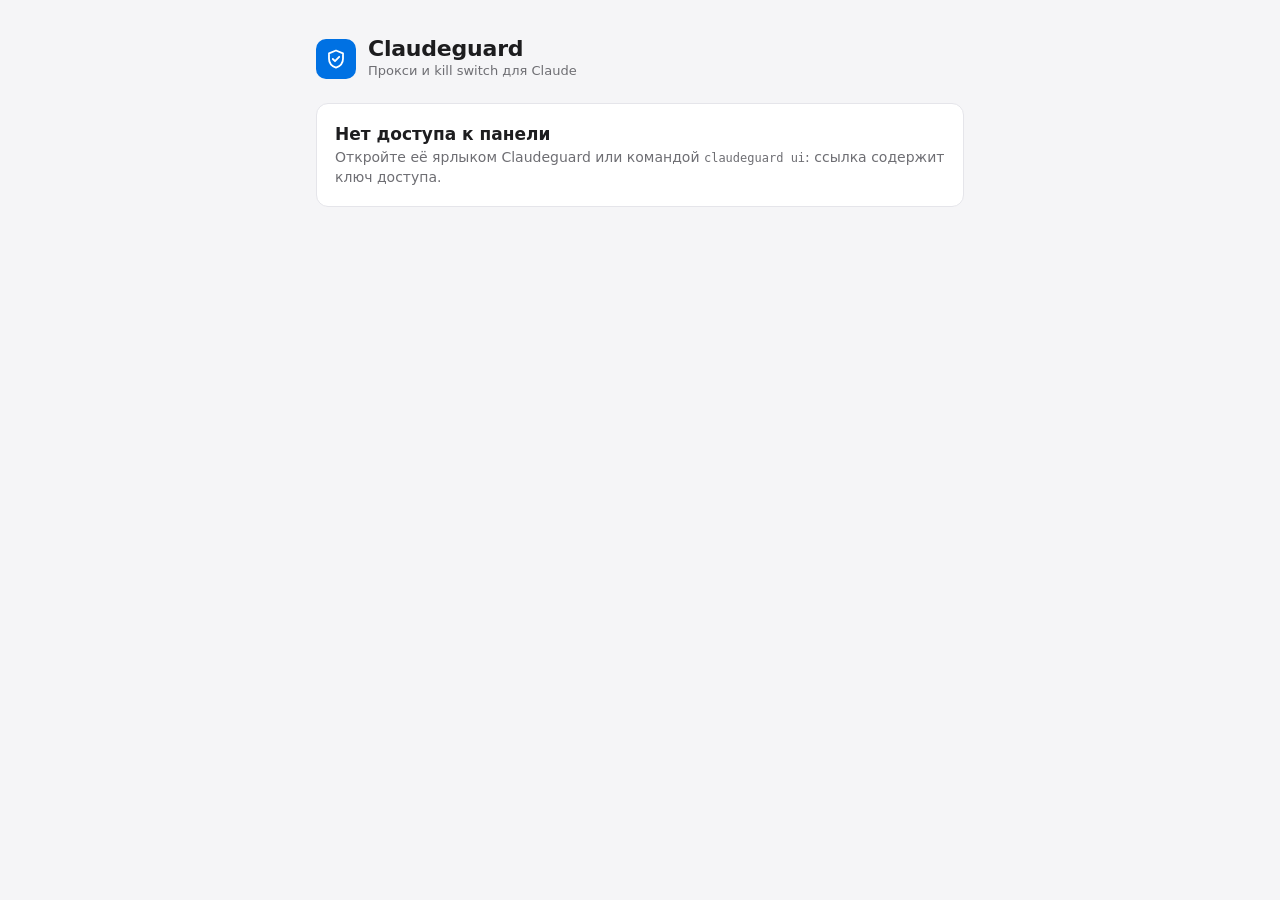
==== ui/index.html @ 9224d876 "claudeguard 0.2.0: proxy and kill switch for Claude Routes the Claude desktop app and Claude Code th" ====
<!doctype html>
<html lang="ru">
<head>
<meta charset="utf-8">
<meta name="viewport" content="width=device-width, initial-scale=1">
<meta name="color-scheme" content="light dark">
<title>Claudeguard</title>
<link rel="stylesheet" href="/ui/app.css">
<script src="/ui/app.js" defer></script>
</head>
<body>
<main class="page">

<header class="head">
  <span class="appicon" aria-hidden="true">
    <svg width="22" height="22" viewBox="0 0 22 22" fill="none"><path d="M11 2.5 4 5.3v5.4c0 4.2 3 7.5 7 9 4-1.5 7-4.8 7-9V5.3l-7-2.8Z" stroke="#fff" stroke-width="1.8" stroke-linejoin="round"/><path d="m7.8 11 2.2 2.2 4.2-4.4" stroke="#fff" stroke-width="1.8" stroke-linecap="round" stroke-linejoin="round"/></svg>
  </span>
  <div>
    <h1>Claudeguard</h1>
    <p class="sub">Прокси и kill switch для Claude</p>
  </div>
</header>

<section id="noauth" class="group pad" hidden>
  <p class="title">Нет доступа к панели</p>
  <p class="muted">Откройте её ярлыком Claudeguard или командой <code>claudeguard ui</code>: ссылка содержит ключ доступа.</p>
</section>

<div id="app" hidden>

<section class="group" aria-live="polite">
  <div class="status">
    <span id="st-badge" class="badge" aria-hidden="true"></span>
    <div class="status-body">
      <p id="st-title" class="title"></p>
      <p id="st-detail" class="muted2"></p>
      <code id="st-error" class="errbox" hidden></code>
      <div id="st-actions" class="actions"></div>
    </div>
  </div>
  <div id="route" class="route" role="img"></div>
</section>

<section aria-labelledby="servers-h">
  <div class="group-head">
    <h2 id="servers-h">Серверы</h2>
    <button id="test-all" class="textbtn" type="button">Проверить все</button>
  </div>
  <div class="group">
    <ul id="servers" class="list"></ul>
    <button id="add" class="row addrow" type="button">Добавить сервер…</button>
  </div>
  <p class="foot">Нажмите на сервер, чтобы пустить Claude через него. Переключение происходит сразу, без перезапуска Claude.</p>
</section>

<section aria-labelledby="ks-h">
  <div class="group-head"><h2 id="ks-h">Защита</h2></div>
  <div class="group">
    <div class="row">
      <svg class="rowicon" width="20" height="20" viewBox="0 0 20 20" fill="none" aria-hidden="true"><rect x="3.5" y="8.5" width="13" height="9" rx="2" stroke="currentColor" stroke-width="1.5"/><path d="M6.5 8.5V6.3a3.5 3.5 0 0 1 7 0v2.2" stroke="currentColor" stroke-width="1.5"/></svg>
      <span class="grow"><span class="rowtitle">Kill switch</span><span id="ks-detail" class="muted small"></span></span>
      <span id="ks-state" class="small strong"></span>
    </div>
    <div class="row">
      <span class="grow">
        <span class="rowtitle" id="tun-label">Пускать через VPN на этом компьютере</span>
        <span class="muted small">Когда VPN включён, Claude может идти и через него. Без VPN всё по-прежнему только через сервер выше.</span>
      </span>
      <button id="tun" class="switch" type="button" role="switch" aria-checked="false" aria-labelledby="tun-label"><span></span></button>
    </div>
    <label class="row" for="extra">
      <span class="grow">
        <span class="rowtitle">Дополнительные сети</span>
        <span class="muted small">Ещё адреса, куда Claude нельзя ходить напрямую. Через запятую, например 203.0.113.0/24.</span>
      </span>
      <input id="extra" class="field narrow" type="text" placeholder="Не заданы" spellcheck="false" autocomplete="off">
    </label>
    <div id="fw-bar" class="applybar" hidden>
      <span id="fw-note" class="muted small"></span>
      <span class="actions">
        <button id="fw-cancel" class="btn" type="button">Отменить</button>
        <button id="fw-apply" class="btn primary" type="button">Применить</button>
      </span>
    </div>
  </div>
</section>

<footer class="footer">
  <span id="ver"></span>
  <button id="recheck" class="textbtn" type="button">Проверить защиту</button>
</footer>

</div>
</main>

<dialog id="sheet" aria-labelledby="sheet-h">
  <div class="sheet-body">
    <h2 id="sheet-h">Новый сервер</h2>
    <div class="seg" role="radiogroup" aria-label="Тип">
      <button type="button" role="radio" data-kind="ssh">SSH-хост</button>
      <button type="button" role="radio" data-kind="socks5">SOCKS5</button>
      <button type="button" role="radio" data-kind="http">HTTP</button>
    </div>
    <div id="f-ssh" class="fieldset">
      <label for="host">SSH-хост</label>
      <input id="host" class="field" type="text" placeholder="vd-poland или user@1.2.3.4" spellcheck="false" autocomplete="off">
      <span id="chips-label" class="muted small">Из ~/.ssh/config:</span>
      <div id="chips" class="chips"></div>
      <span class="muted small">Нужен вход по ключу без пароля: Claudeguard сам держит туннель ssh -D и переподключает его.</span>
    </div>
    <div id="f-proxy" class="fieldset" hidden>
      <label for="addr">Адрес прокси</label>
      <input id="addr" class="field mono" type="text" spellcheck="false" autocomplete="off">
      <span id="addr-hint" class="muted small"></span>
    </div>
    <div class="fieldset">
      <label for="pname">Название</label>
      <input id="pname" class="field" type="text" placeholder="Как показывать в списке" autocomplete="off">
    </div>
    <p id="sheet-err" class="err small" role="alert" hidden></p>
  </div>
  <div class="sheet-actions">
    <button id="sheet-del" class="btn danger" type="button" hidden>Удалить</button>
    <span class="grow"></span>
    <button id="sheet-cancel" class="btn" type="button">Отменить</button>
    <button id="sheet-ok" class="btn primary" type="button">Добавить</button>
  </div>
</dialog>
</body>
</html>
---- ui/app.css ----
:root {
  --bg: #F5F5F7;
  --card: #FFFFFF;
  --text: #1D1D1F;
  --text2: #3A3A3C;
  --muted: #6E6E73;
  --border: #E5E5EA;
  --sep: #F0F0F2;
  --fill: #F0F0F2;
  --subtle: #FBFBFD;
  --field-border: #D2D2D7;
  --primary: #0071E3;
  --primary-hover: #0077ED;
  --link: #0066CC;
  --ok: #1E8E3E;
  --ok-bg: #E3F5E8;
  --warn: #B25000;
  --warn-bg: #FFF1E0;
  --warn-line: #E8A35C;
  --danger: #D70015;
  --switch: #34C759;
  --switch-off: #E9E9EB;
  --chip-bg: #E8F1FD;
  --chip-text: #0058B0;
  --seg-bg: #EEEEF0;
  --seg-on: #FFFFFF;
  --backdrop: rgba(0, 0, 0, .28);
  --font: -apple-system, BlinkMacSystemFont, "SF Pro Text", "Segoe UI Variable Text", "Segoe UI", system-ui, sans-serif;
  --mono: ui-monospace, "SF Mono", Menlo, Consolas, monospace;
  color-scheme: light;
}

@media (prefers-color-scheme: dark) {
  :root {
    --bg: #1C1C1E;
    --card: #2C2C2E;
    --text: #F5F5F7;
    --text2: #D1D1D6;
    --muted: #98989D;
    --border: #3A3A3C;
    --sep: #3A3A3C;
    --fill: #3A3A3C;
    --subtle: #242426;
    --field-border: #48484A;
    --primary: #0A84FF;
    --primary-hover: #409CFF;
    --link: #4DA3FF;
    --ok: #30D158;
    --ok-bg: #1E3A26;
    --warn: #FF9F0A;
    --warn-bg: #3D2A12;
    --warn-line: #A8691F;
    --danger: #FF453A;
    --switch: #30D158;
    --switch-off: #48484A;
    --chip-bg: #10304F;
    --chip-text: #8CC4FF;
    --seg-bg: #1C1C1E;
    --seg-on: #636366;
    --backdrop: rgba(0, 0, 0, .5);
    color-scheme: dark;
  }
}

* { box-sizing: border-box; }
html { background: var(--bg); }
body {
  margin: 0;
  background: var(--bg);
  color: var(--text);
  font: 14px/1.45 var(--font);
  -webkit-font-smoothing: antialiased;
}
button, input { font: inherit; color: inherit; }
button { cursor: pointer; }
button:disabled { cursor: default; opacity: .5; }
:focus-visible { outline: 3px solid color-mix(in srgb, var(--primary) 45%, transparent); outline-offset: 1px; }
code { font-family: var(--mono); font-size: 12px; }
[hidden] { display: none !important; }

.page { max-width: 680px; margin: 0 auto; padding: 36px 16px 56px; display: flex; flex-direction: column; gap: 22px; }
#app { display: flex; flex-direction: column; gap: 22px; }

.head { display: flex; align-items: center; gap: 12px; }
.appicon { width: 40px; height: 40px; border-radius: 10px; background: var(--primary); display: inline-flex; align-items: center; justify-content: center; flex: none; }
h1 { margin: 0; font-size: 22px; line-height: 1.2; font-weight: 700; letter-spacing: -0.01em; }
.sub { margin: 0; font-size: 13px; color: var(--muted); }

.group { background: var(--card); border: 1px solid var(--border); border-radius: 12px; overflow: hidden; }
.group.pad { padding: 18px; }
.group-head { display: flex; align-items: baseline; justify-content: space-between; padding: 0 4px 8px; }
h2 { margin: 0; font-size: 13px; font-weight: 600; color: var(--muted); }
.foot { margin: 8px 4px 0; font-size: 12px; color: var(--muted); }

.title { margin: 0; font-size: 17px; font-weight: 600; }
.muted { color: var(--muted); margin: 0; }
.muted2 { color: var(--text2); margin: 0; }
.small { font-size: 12px; }
.strong { font-weight: 500; }
#ks-state { white-space: nowrap; flex: none; }
.err { color: var(--danger); margin: 0; }
.grow { flex: 1 1 auto; min-width: 0; display: flex; flex-direction: column; }
.mono { font-family: var(--mono); font-size: 13px; }

.status { display: flex; flex-wrap: wrap; align-items: flex-start; gap: 14px 16px; padding: 18px; }
.status-body { flex: 1 1 300px; min-width: 0; display: flex; flex-direction: column; gap: 6px; }
.badge { width: 44px; height: 44px; border-radius: 50%; display: inline-flex; align-items: center; justify-content: center; flex: none; background: var(--fill); color: var(--muted); }
.badge.ok { background: var(--ok-bg); color: var(--ok); }
.badge.warn { background: var(--warn-bg); color: var(--warn); }
.badge.busy svg { animation: spin 1s linear infinite; }
@keyframes spin { to { transform: rotate(360deg); } }
@media (prefers-reduced-motion: reduce) { .badge.busy svg { animation: none; } }
.errbox { display: block; margin-top: 4px; padding: 8px 10px; border-radius: 6px; background: var(--bg); color: var(--text2); white-space: pre-wrap; overflow-wrap: anywhere; }
.actions { display: flex; flex-wrap: wrap; gap: 8px; }
.status-body .actions:not(:empty) { margin-top: 8px; }

.btn { height: 32px; padding: 0 14px; border-radius: 7px; border: 1px solid var(--field-border); background: var(--card); font-size: 13px; }
.btn:hover:not(:disabled) { background: var(--subtle); }
.btn.primary { border-color: transparent; background: var(--primary); color: #FFFFFF; font-weight: 500; }
.btn.primary:hover:not(:disabled) { background: var(--primary-hover); }
.btn.danger { color: var(--danger); }
.btn.small { height: 28px; padding: 0 10px; font-size: 12px; }
.textbtn { border: 0; background: none; padding: 0; color: var(--link); font-size: 13px; }
.textbtn:hover { text-decoration: underline; }

.route { display: flex; flex-wrap: wrap; align-items: center; gap: 8px; padding: 12px 18px 14px; border-top: 1px solid var(--sep); background: var(--subtle); font-size: 13px; }
.route .node { padding: 4px 10px; border-radius: 6px; background: var(--fill); }
.route .node.dim { color: var(--muted); }
.route .node.exit { background: var(--chip-bg); color: var(--chip-text); font-weight: 500; }
.route .link { display: inline-flex; align-items: center; gap: 6px; color: var(--chip-text); font-weight: 500; }
.route .link.broken { color: var(--warn); }
.route .arrow { color: var(--muted); }

.list { list-style: none; margin: 0; padding: 0; }
.row { display: flex; align-items: center; gap: 12px; min-height: 52px; padding: 8px 16px; border-top: 1px solid var(--sep); width: 100%; text-align: left; background: none; border-left: 0; border-right: 0; border-bottom: 0; }
.list > li:first-child .row, .group > .row:first-child { border-top: 0; }
.server { min-height: 56px; padding: 0 12px 0 14px; gap: 10px; }
.pick { flex: 1 1 auto; min-width: 0; display: flex; align-items: center; gap: 10px; border: 0; background: none; padding: 10px 0; text-align: left; }
.pick .check { width: 18px; flex: none; display: inline-flex; justify-content: center; color: var(--primary); visibility: hidden; }
.pick[aria-checked="true"] .check { visibility: visible; }
.pick[aria-checked="true"] .name { font-weight: 600; }
.pick .names { min-width: 0; display: flex; flex-direction: column; }
.pick .kind { font-size: 12px; color: var(--muted); overflow: hidden; text-overflow: ellipsis; white-space: nowrap; }
.result { font-size: 12px; color: var(--muted); text-align: right; flex: none; max-width: 40%; }
.result.ok { color: var(--ok); }
.result.bad { color: var(--warn); font-weight: 500; }
.iconbtn { width: 28px; height: 28px; border-radius: 50%; border: 0; background: none; color: var(--primary); display: inline-flex; align-items: center; justify-content: center; flex: none; }
.iconbtn:hover { background: var(--fill); }
.addrow { color: var(--link); min-height: 44px; }
.addrow:hover { background: var(--subtle); }
.empty { padding: 18px; color: var(--muted); }

.rowicon { flex: none; color: var(--text); }
.rowtitle { font-weight: 500; }
.field { height: 32px; padding: 0 10px; border-radius: 7px; border: 1px solid var(--field-border); background: var(--card); width: 100%; }
.field:focus { outline: none; border-color: var(--primary); box-shadow: 0 0 0 3px color-mix(in srgb, var(--primary) 25%, transparent); }
.field.narrow { width: 200px; flex: none; }
.switch { width: 44px; height: 26px; border-radius: 13px; border: 0; background: var(--switch-off); padding: 2px; flex: none; display: inline-flex; transition: background .15s; }
.switch span { width: 22px; height: 22px; border-radius: 50%; background: #FFFFFF; box-shadow: 0 1px 3px rgba(0,0,0,.25); transition: transform .15s; }
.switch[aria-checked="true"] { background: var(--switch); }
.switch[aria-checked="true"] span { transform: translateX(18px); }
.applybar { display: flex; flex-wrap: wrap; align-items: center; justify-content: space-between; gap: 10px; padding: 12px 16px; border-top: 1px solid var(--sep); background: var(--subtle); }
.applybar .muted { flex: 1 1 260px; }
.ok-text { color: var(--ok); }
.warn-text { color: var(--warn); }

.footer { display: flex; justify-content: space-between; align-items: center; padding: 0 4px; font-size: 12px; color: var(--muted); }

dialog { border: 0; padding: 0; border-radius: 12px; width: min(460px, calc(100vw - 32px)); background: var(--card); color: var(--text); box-shadow: 0 24px 60px rgba(0,0,0,.22), 0 0 0 1px rgba(0,0,0,.06); }
dialog::backdrop { background: var(--backdrop); }
.sheet-body { padding: 22px 22px 6px; display: flex; flex-direction: column; gap: 16px; }
.sheet-body h2 { font-size: 17px; color: var(--text); }
.sheet-actions { display: flex; flex-wrap: wrap; align-items: center; gap: 8px; padding: 16px 22px 18px; }
.sheet-actions .grow { flex-direction: row; }
.fieldset { display: flex; flex-direction: column; gap: 6px; }
.fieldset label { font-size: 13px; font-weight: 500; }
.seg { display: grid; grid-template-columns: repeat(3, minmax(0, 1fr)); padding: 2px; border-radius: 8px; background: var(--seg-bg); }
.seg button { height: 30px; border: 0; border-radius: 6px; background: transparent; font-size: 13px; }
.seg button[aria-checked="true"] { background: var(--seg-on); box-shadow: 0 1px 2px rgba(0,0,0,.15); font-weight: 600; }
.chips { display: flex; flex-wrap: wrap; gap: 6px; }
.chips button { height: 28px; padding: 0 10px; border-radius: 14px; border: 1px solid var(--field-border); background: var(--card); font-size: 12px; }
.chips button[aria-pressed="true"] { background: var(--chip-bg); border-color: var(--primary); color: var(--chip-text); }

@media (max-width: 520px) {
  .page { padding-top: 24px; }
  .field.narrow { width: 100%; }
  label.row { flex-wrap: wrap; }
  .result { max-width: 34%; }
}
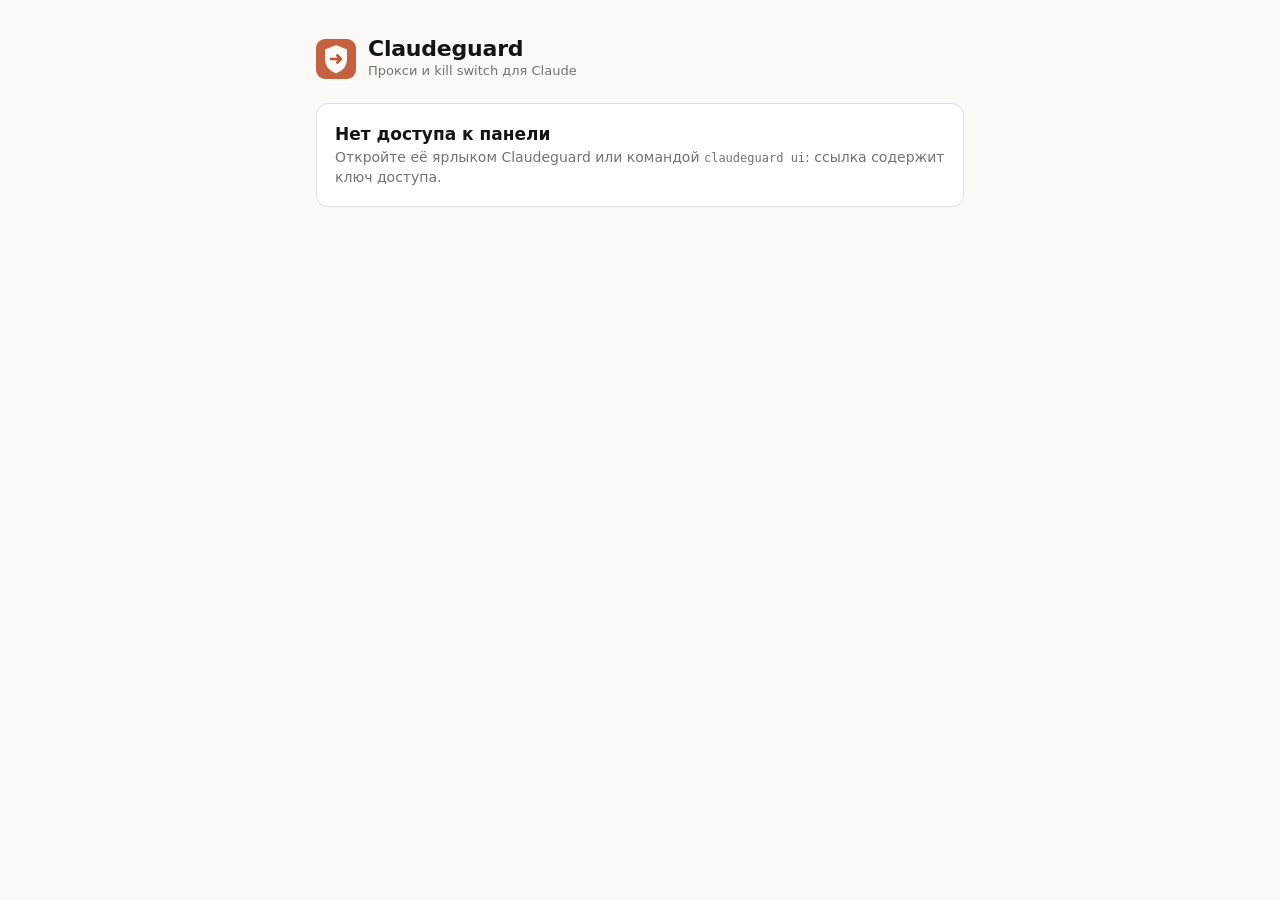
==== commit a2cc9508: "claudeguard 0.3.0: SSH server setup, tray icon, security fixes Set up a new SSH server from the pane" ====
--- a/ui/index.html
+++ b/ui/index.html
@@ -5,6 +5,7 @@
 <meta name="viewport" content="width=device-width, initial-scale=1">
 <meta name="color-scheme" content="light dark">
 <title>Claudeguard</title>
+<link rel="icon" type="image/svg+xml" href="/ui/icon.svg">
 <link rel="stylesheet" href="/ui/app.css">
 <script src="/ui/app.js" defer></script>
 </head>
@@ -12,9 +13,7 @@
 <main class="page">
 
 <header class="head">
-  <span class="appicon" aria-hidden="true">
-    <svg width="22" height="22" viewBox="0 0 22 22" fill="none"><path d="M11 2.5 4 5.3v5.4c0 4.2 3 7.5 7 9 4-1.5 7-4.8 7-9V5.3l-7-2.8Z" stroke="#fff" stroke-width="1.8" stroke-linejoin="round"/><path d="m7.8 11 2.2 2.2 4.2-4.4" stroke="#fff" stroke-width="1.8" stroke-linecap="round" stroke-linejoin="round"/></svg>
-  </span>
+  <img class="appicon" src="/ui/icon.svg" alt="" width="40" height="40">
   <div>
     <h1>Claudeguard</h1>
     <p class="sub">Прокси и kill switch для Claude</p>
@@ -87,6 +86,12 @@
 
 <footer class="footer">
   <span id="ver"></span>
+  <span class="grow"></span>
+  <span id="theme" class="theme" role="radiogroup" aria-label="Тема">
+    <button type="button" role="radio" data-theme="auto">Авто</button>
+    <button type="button" role="radio" data-theme="light">Светлая</button>
+    <button type="button" role="radio" data-theme="dark">Тёмная</button>
+  </span>
   <button id="recheck" class="textbtn" type="button">Проверить защиту</button>
 </footer>
 
@@ -94,19 +99,36 @@
 </main>
 
 <dialog id="sheet" aria-labelledby="sheet-h">
+
+<div id="v-form">
   <div class="sheet-body">
     <h2 id="sheet-h">Новый сервер</h2>
     <div class="seg" role="radiogroup" aria-label="Тип">
-      <button type="button" role="radio" data-kind="ssh">SSH-хост</button>
+      <button type="button" role="radio" data-kind="ssh">SSH-сервер</button>
       <button type="button" role="radio" data-kind="socks5">SOCKS5</button>
       <button type="button" role="radio" data-kind="http">HTTP</button>
+    </div>
+    <div id="ssh-mode" class="choice" role="radiogroup" aria-label="Как подключаться">
+      <button type="button" role="radio" data-mode="new"><span class="radio"></span><span><b>Настроить новый сервер</b><small>Есть адрес и пароль. Claudeguard сам поставит ключ</small></span></button>
+      <button type="button" role="radio" data-mode="config"><span class="radio"></span><span><b>Уже настроен в ~/.ssh/config</b><small id="mode-config-hint">Вход по ключу уже работает</small></span></button>
+    </div>
+    <div id="f-new" class="fieldset">
+      <label for="n-host">Адрес сервера</label>
+      <input id="n-host" class="field" type="text" placeholder="1.2.3.4 или server.example.com" spellcheck="false" autocomplete="off">
+      <div class="row2">
+        <div class="fieldset"><label for="n-user">Пользователь</label><input id="n-user" class="field" type="text" value="root" spellcheck="false" autocomplete="off"></div>
+        <div class="fieldset"><label for="n-port">Порт</label><input id="n-port" class="field" type="text" inputmode="numeric" value="22" autocomplete="off"></div>
+      </div>
+      <label for="n-pass">Пароль</label>
+      <input id="n-pass" class="field" type="password" autocomplete="off">
+      <span class="muted small">Нужен один раз, чтобы поставить на сервер ключ Claudeguard. Пароль нигде не сохраняется.</span>
     </div>
     <div id="f-ssh" class="fieldset">
       <label for="host">SSH-хост</label>
       <input id="host" class="field" type="text" placeholder="vd-poland или user@1.2.3.4" spellcheck="false" autocomplete="off">
       <span id="chips-label" class="muted small">Из ~/.ssh/config:</span>
       <div id="chips" class="chips"></div>
-      <span class="muted small">Нужен вход по ключу без пароля: Claudeguard сам держит туннель ssh -D и переподключает его.</span>
+      <span id="ssh-hint" class="muted small">Нужен вход по ключу без пароля: Claudeguard сам держит туннель ssh -D и переподключает его.</span>
     </div>
     <div id="f-proxy" class="fieldset" hidden>
       <label for="addr">Адрес прокси</label>
@@ -117,7 +139,8 @@
       <label for="pname">Название</label>
       <input id="pname" class="field" type="text" placeholder="Как показывать в списке" autocomplete="off">
     </div>
-    <p id="sheet-err" class="err small" role="alert" hidden></p>
+    <p id="sheet-err" class="warn-strong" role="alert" hidden></p>
+    <p id="sheet-err-hint" class="muted small" hidden></p>
   </div>
   <div class="sheet-actions">
     <button id="sheet-del" class="btn danger" type="button" hidden>Удалить</button>
@@ -125,6 +148,66 @@
     <button id="sheet-cancel" class="btn" type="button">Отменить</button>
     <button id="sheet-ok" class="btn primary" type="button">Добавить</button>
   </div>
+</div>
+
+<div id="v-key" hidden>
+  <div class="sheet-body">
+    <h2>Это тот сервер?</h2>
+    <p id="key-text" class="muted2"></p>
+    <div class="fp"><span id="key-type" class="k"></span><code id="key-fp"></code></div>
+    <div class="fieldset">
+      <span class="muted small">Отпечаток на сервере (в консоли хостера):</span>
+      <code id="key-cmd" class="cmd"></code>
+    </div>
+    <p id="key-err" class="warn-strong" role="alert" hidden></p>
+  </div>
+  <div class="sheet-actions">
+    <button id="key-back" class="btn" type="button">Назад</button>
+    <span class="grow"></span>
+    <button id="key-trust" class="btn primary" type="button">Доверять и подключить</button>
+  </div>
+</div>
+
+<div id="v-run" hidden>
+  <div class="sheet-body">
+    <h2 id="run-h"></h2>
+    <ul id="run-steps" class="steps"></ul>
+    <p id="run-err" class="muted2" role="alert" hidden></p>
+    <p id="run-note" class="muted small">Ключ добавляется в ~/.ssh/authorized_keys на сервере. Остальные ключи там не трогаются.</p>
+  </div>
+  <div class="sheet-actions">
+    <span class="grow"></span>
+    <button id="run-cancel" class="btn" type="button">Отменить</button>
+    <button id="run-retry" class="btn primary" type="button" hidden>Повторить</button>
+  </div>
+</div>
+
+<div id="v-done" hidden>
+  <div class="sheet-body">
+    <div class="banner"><span id="done-badge" class="badge ok" aria-hidden="true"></span>
+      <div><h2 id="done-h"></h2><p id="done-text" class="muted2"></p></div></div>
+    <dl id="done-facts" class="facts"></dl>
+  </div>
+  <div class="sheet-actions">
+    <span class="grow"></span>
+    <button id="done-close" class="btn" type="button">Готово</button>
+    <button id="done-use" class="btn primary" type="button">Пустить Claude через него</button>
+  </div>
+</div>
+
+<div id="v-changed" hidden>
+  <div class="sheet-body">
+    <div class="banner"><span id="changed-badge" class="badge stop" aria-hidden="true"></span>
+      <div><h2>Ключ сервера не тот</h2><p id="changed-text" class="muted2"></p></div></div>
+    <div class="fp"><span class="k">Сейчас сервер показывает</span><code id="changed-fp"></code></div>
+    <p class="muted small">Claudeguard не подключится, пока вы сами не убедитесь, что сервер переустанавливали, и не удалите старый ключ из known_hosts.</p>
+  </div>
+  <div class="sheet-actions">
+    <span class="grow"></span>
+    <button id="changed-ok" class="btn primary" type="button">Понятно</button>
+  </div>
+</div>
+
 </dialog>
 </body>
 </html>
--- a/ui/app.css
+++ b/ui/app.css
@@ -1,65 +1,109 @@
+/* Palette after the Claude desktop app: warm paper and clay in the light
+   theme, warm charcoal in the dark one. data-theme overrides the system. */
 :root {
-  --bg: #F5F5F7;
+  --bg: #FAF9F5;
   --card: #FFFFFF;
-  --text: #1D1D1F;
-  --text2: #3A3A3C;
-  --muted: #6E6E73;
-  --border: #E5E5EA;
-  --sep: #F0F0F2;
-  --fill: #F0F0F2;
-  --subtle: #FBFBFD;
-  --field-border: #D2D2D7;
-  --primary: #0071E3;
-  --primary-hover: #0077ED;
-  --link: #0066CC;
-  --ok: #1E8E3E;
-  --ok-bg: #E3F5E8;
-  --warn: #B25000;
-  --warn-bg: #FFF1E0;
-  --warn-line: #E8A35C;
-  --danger: #D70015;
-  --switch: #34C759;
-  --switch-off: #E9E9EB;
-  --chip-bg: #E8F1FD;
-  --chip-text: #0058B0;
-  --seg-bg: #EEEEF0;
+  --inset: #F5F4ED;
+  --field: #FFFFFF;
+  --text: #141413;
+  --text2: #3D3D3A;
+  --muted: #73726C;
+  --border: #E3E1D6;
+  --sep: #EFEDE4;
+  --fill: #F0EEE6;
+  --subtle: #F8F7F1;
+  --field-border: #D1CFC5;
+  --primary: #B95634;
+  --primary-hover: #A94B2C;
+  --accent: #B95634;
+  --link: #A94B2C;
+  --ok: #46782F;
+  --ok-bg: #E6EFD9;
+  --warn: #9A5B00;
+  --warn-bg: #F7EBD3;
+  --warn-line: #D9A860;
+  --danger: #B53333;
+  --danger-bg: #F7E1DE;
+  --switch: #C6613F;
+  --switch-off: #DEDCD1;
+  --chip-bg: #F6E4DB;
+  --chip-text: #8F3F24;
+  --seg-bg: #EDEBE1;
   --seg-on: #FFFFFF;
-  --backdrop: rgba(0, 0, 0, .28);
+  --backdrop: rgba(20, 20, 19, .32);
+  color-scheme: light;
   --font: -apple-system, BlinkMacSystemFont, "SF Pro Text", "Segoe UI Variable Text", "Segoe UI", system-ui, sans-serif;
   --mono: ui-monospace, "SF Mono", Menlo, Consolas, monospace;
-  color-scheme: light;
 }
 
 @media (prefers-color-scheme: dark) {
-  :root {
-    --bg: #1C1C1E;
-    --card: #2C2C2E;
-    --text: #F5F5F7;
-    --text2: #D1D1D6;
-    --muted: #98989D;
-    --border: #3A3A3C;
-    --sep: #3A3A3C;
-    --fill: #3A3A3C;
-    --subtle: #242426;
-    --field-border: #48484A;
-    --primary: #0A84FF;
-    --primary-hover: #409CFF;
-    --link: #4DA3FF;
-    --ok: #30D158;
-    --ok-bg: #1E3A26;
-    --warn: #FF9F0A;
-    --warn-bg: #3D2A12;
-    --warn-line: #A8691F;
-    --danger: #FF453A;
-    --switch: #30D158;
-    --switch-off: #48484A;
-    --chip-bg: #10304F;
-    --chip-text: #8CC4FF;
-    --seg-bg: #1C1C1E;
-    --seg-on: #636366;
-    --backdrop: rgba(0, 0, 0, .5);
+  :root:not([data-theme="light"]) {
+    --bg: #262624;
+    --card: #30302E;
+    --inset: #262624;
+    --field: #262624;
+    --text: #FAF9F5;
+    --text2: #C2C0B6;
+    --muted: #A6A49B;
+    --border: #42413E;
+    --sep: #3D3C39;
+    --fill: #3D3C39;
+    --subtle: #2B2B29;
+    --field-border: #55544F;
+    --primary: #C6613F;
+    --primary-hover: #D0704F;
+    --accent: #E08A6D;
+    --link: #E8997E;
+    --ok: #8FBF6A;
+    --ok-bg: #2E3A24;
+    --warn: #E0A040;
+    --warn-bg: #40321A;
+    --warn-line: #8A6A2A;
+    --danger: #E5746B;
+    --danger-bg: #45262A;
+    --switch: #C6613F;
+    --switch-off: #55544F;
+    --chip-bg: #4A2E24;
+    --chip-text: #F0B49E;
+    --seg-bg: #1F1E1D;
+    --seg-on: #55544F;
+    --backdrop: rgba(0, 0, 0, .55);
     color-scheme: dark;
   }
+}
+
+:root[data-theme="dark"] {
+    --bg: #262624;
+    --card: #30302E;
+    --inset: #262624;
+    --field: #262624;
+    --text: #FAF9F5;
+    --text2: #C2C0B6;
+    --muted: #A6A49B;
+    --border: #42413E;
+    --sep: #3D3C39;
+    --fill: #3D3C39;
+    --subtle: #2B2B29;
+    --field-border: #55544F;
+    --primary: #C6613F;
+    --primary-hover: #D0704F;
+    --accent: #E08A6D;
+    --link: #E8997E;
+    --ok: #8FBF6A;
+    --ok-bg: #2E3A24;
+    --warn: #E0A040;
+    --warn-bg: #40321A;
+    --warn-line: #8A6A2A;
+    --danger: #E5746B;
+    --danger-bg: #45262A;
+    --switch: #C6613F;
+    --switch-off: #55544F;
+    --chip-bg: #4A2E24;
+    --chip-text: #F0B49E;
+    --seg-bg: #1F1E1D;
+    --seg-on: #55544F;
+    --backdrop: rgba(0, 0, 0, .55);
+    color-scheme: dark;
 }
 
 * { box-sizing: border-box; }
@@ -82,7 +126,7 @@
 #app { display: flex; flex-direction: column; gap: 22px; }
 
 .head { display: flex; align-items: center; gap: 12px; }
-.appicon { width: 40px; height: 40px; border-radius: 10px; background: var(--primary); display: inline-flex; align-items: center; justify-content: center; flex: none; }
+.appicon { width: 40px; height: 40px; flex: none; }
 h1 { margin: 0; font-size: 22px; line-height: 1.2; font-weight: 700; letter-spacing: -0.01em; }
 .sub { margin: 0; font-size: 13px; color: var(--muted); }
 
@@ -110,7 +154,7 @@
 .badge.busy svg { animation: spin 1s linear infinite; }
 @keyframes spin { to { transform: rotate(360deg); } }
 @media (prefers-reduced-motion: reduce) { .badge.busy svg { animation: none; } }
-.errbox { display: block; margin-top: 4px; padding: 8px 10px; border-radius: 6px; background: var(--bg); color: var(--text2); white-space: pre-wrap; overflow-wrap: anywhere; }
+.errbox { display: block; margin-top: 4px; padding: 8px 10px; border-radius: 6px; background: var(--inset); color: var(--text2); white-space: pre-wrap; overflow-wrap: anywhere; }
 .actions { display: flex; flex-wrap: wrap; gap: 8px; }
 .status-body .actions:not(:empty) { margin-top: 8px; }
 
@@ -136,7 +180,7 @@
 .list > li:first-child .row, .group > .row:first-child { border-top: 0; }
 .server { min-height: 56px; padding: 0 12px 0 14px; gap: 10px; }
 .pick { flex: 1 1 auto; min-width: 0; display: flex; align-items: center; gap: 10px; border: 0; background: none; padding: 10px 0; text-align: left; }
-.pick .check { width: 18px; flex: none; display: inline-flex; justify-content: center; color: var(--primary); visibility: hidden; }
+.pick .check { width: 18px; flex: none; display: inline-flex; justify-content: center; color: var(--accent); visibility: hidden; }
 .pick[aria-checked="true"] .check { visibility: visible; }
 .pick[aria-checked="true"] .name { font-weight: 600; }
 .pick .names { min-width: 0; display: flex; flex-direction: column; }
@@ -144,7 +188,7 @@
 .result { font-size: 12px; color: var(--muted); text-align: right; flex: none; max-width: 40%; }
 .result.ok { color: var(--ok); }
 .result.bad { color: var(--warn); font-weight: 500; }
-.iconbtn { width: 28px; height: 28px; border-radius: 50%; border: 0; background: none; color: var(--primary); display: inline-flex; align-items: center; justify-content: center; flex: none; }
+.iconbtn { width: 28px; height: 28px; border-radius: 50%; border: 0; background: none; color: var(--accent); display: inline-flex; align-items: center; justify-content: center; flex: none; }
 .iconbtn:hover { background: var(--fill); }
 .addrow { color: var(--link); min-height: 44px; }
 .addrow:hover { background: var(--subtle); }
@@ -152,7 +196,7 @@
 
 .rowicon { flex: none; color: var(--text); }
 .rowtitle { font-weight: 500; }
-.field { height: 32px; padding: 0 10px; border-radius: 7px; border: 1px solid var(--field-border); background: var(--card); width: 100%; }
+.field { height: 32px; padding: 0 10px; border-radius: 7px; border: 1px solid var(--field-border); background: var(--field); width: 100%; }
 .field:focus { outline: none; border-color: var(--primary); box-shadow: 0 0 0 3px color-mix(in srgb, var(--primary) 25%, transparent); }
 .field.narrow { width: 200px; flex: none; }
 .switch { width: 44px; height: 26px; border-radius: 13px; border: 0; background: var(--switch-off); padding: 2px; flex: none; display: inline-flex; transition: background .15s; }
@@ -164,7 +208,11 @@
 .ok-text { color: var(--ok); }
 .warn-text { color: var(--warn); }
 
-.footer { display: flex; justify-content: space-between; align-items: center; padding: 0 4px; font-size: 12px; color: var(--muted); }
+.footer { display: flex; flex-wrap: wrap; justify-content: space-between; align-items: center; gap: 10px 16px; padding: 0 4px; font-size: 12px; color: var(--muted); }
+.footer .grow { flex-direction: row; }
+.theme { display: inline-flex; padding: 2px; border-radius: 7px; background: var(--seg-bg); }
+.theme button { height: 22px; padding: 0 9px; border: 0; border-radius: 5px; background: transparent; font-size: 12px; color: var(--text2); }
+.theme button[aria-checked="true"] { background: var(--seg-on); color: var(--text); box-shadow: 0 1px 2px rgba(0,0,0,.15); font-weight: 600; }
 
 dialog { border: 0; padding: 0; border-radius: 12px; width: min(460px, calc(100vw - 32px)); background: var(--card); color: var(--text); box-shadow: 0 24px 60px rgba(0,0,0,.22), 0 0 0 1px rgba(0,0,0,.06); }
 dialog::backdrop { background: var(--backdrop); }
@@ -181,9 +229,48 @@
 .chips button { height: 28px; padding: 0 10px; border-radius: 14px; border: 1px solid var(--field-border); background: var(--card); font-size: 12px; }
 .chips button[aria-pressed="true"] { background: var(--chip-bg); border-color: var(--primary); color: var(--chip-text); }
 
+
+/* setup wizard */
+.choice { border: 1px solid var(--border); border-radius: 10px; overflow: hidden; display: flex; flex-direction: column; }
+.choice button { display: flex; gap: 10px; align-items: flex-start; padding: 10px 12px; border: 0; border-top: 1px solid var(--sep); background: none; text-align: left; }
+.choice button:first-child { border-top: 0; }
+.choice button[aria-checked="true"] { background: color-mix(in srgb, var(--chip-bg) 45%, transparent); }
+.choice .radio { width: 16px; height: 16px; border-radius: 50%; border: 1.5px solid var(--field-border); flex: none; margin-top: 2px; }
+.choice button[aria-checked="true"] .radio { border: 5px solid var(--accent); }
+.choice b { font-weight: 500; display: block; }
+.choice small { font-size: 12px; color: var(--muted); }
+.row2 { display: grid; grid-template-columns: 1fr 96px; gap: 10px; }
+.fp { background: var(--inset); border-radius: 8px; padding: 12px 14px; display: flex; flex-direction: column; gap: 4px; }
+.fp.onrow { background: var(--card); border: 1px solid var(--border); }
+.fp .k { font-size: 12px; color: var(--muted); }
+.fp .k + code + .k { margin-top: 6px; }
+.fp code { font-size: 13px; overflow-wrap: anywhere; }
+.cmd { display: block; background: var(--inset); border-radius: 6px; padding: 8px 10px; color: var(--text2); overflow-wrap: anywhere; user-select: all; }
+.steps { list-style: none; margin: 0; padding: 0; }
+.steps li { display: flex; align-items: center; gap: 10px; min-height: 36px; border-top: 1px solid var(--sep); }
+.steps li:first-child { border-top: 0; }
+.steps li.wait { color: var(--muted); }
+.steps li.fail { font-weight: 500; }
+.dot { width: 20px; height: 20px; border-radius: 50%; flex: none; display: inline-flex; align-items: center; justify-content: center; }
+.done > .dot { background: var(--ok-bg); color: var(--ok); }
+.busy > .dot { border: 2px solid var(--field-border); border-top-color: var(--accent); animation: spin 1s linear infinite; }
+.wait > .dot { border: 1.5px dashed var(--field-border); }
+.fail > .dot { background: var(--warn-bg); color: var(--warn); }
+@media (prefers-reduced-motion: reduce) { .busy > .dot { animation: none; } }
+.banner { display: flex; gap: 12px; align-items: flex-start; }
+.banner .badge { width: 40px; height: 40px; }
+.badge.stop { background: var(--danger-bg); color: var(--danger); }
+.banner div { display: flex; flex-direction: column; gap: 4px; }
+.facts { display: grid; grid-template-columns: auto 1fr; gap: 6px 16px; font-size: 13px; margin: 0; }
+.facts dt { color: var(--muted); }
+.facts dd { margin: 0; }
+.warn-strong { margin: 0; color: var(--warn); font-weight: 500; }
+.expand { padding: 12px 14px 14px 42px; background: var(--subtle); border-top: 1px solid var(--sep); display: flex; flex-direction: column; gap: 10px; }
+
 @media (max-width: 520px) {
   .page { padding-top: 24px; }
   .field.narrow { width: 100%; }
   label.row { flex-wrap: wrap; }
   .result { max-width: 34%; }
-}
+  .expand { padding-left: 14px; }
+}
